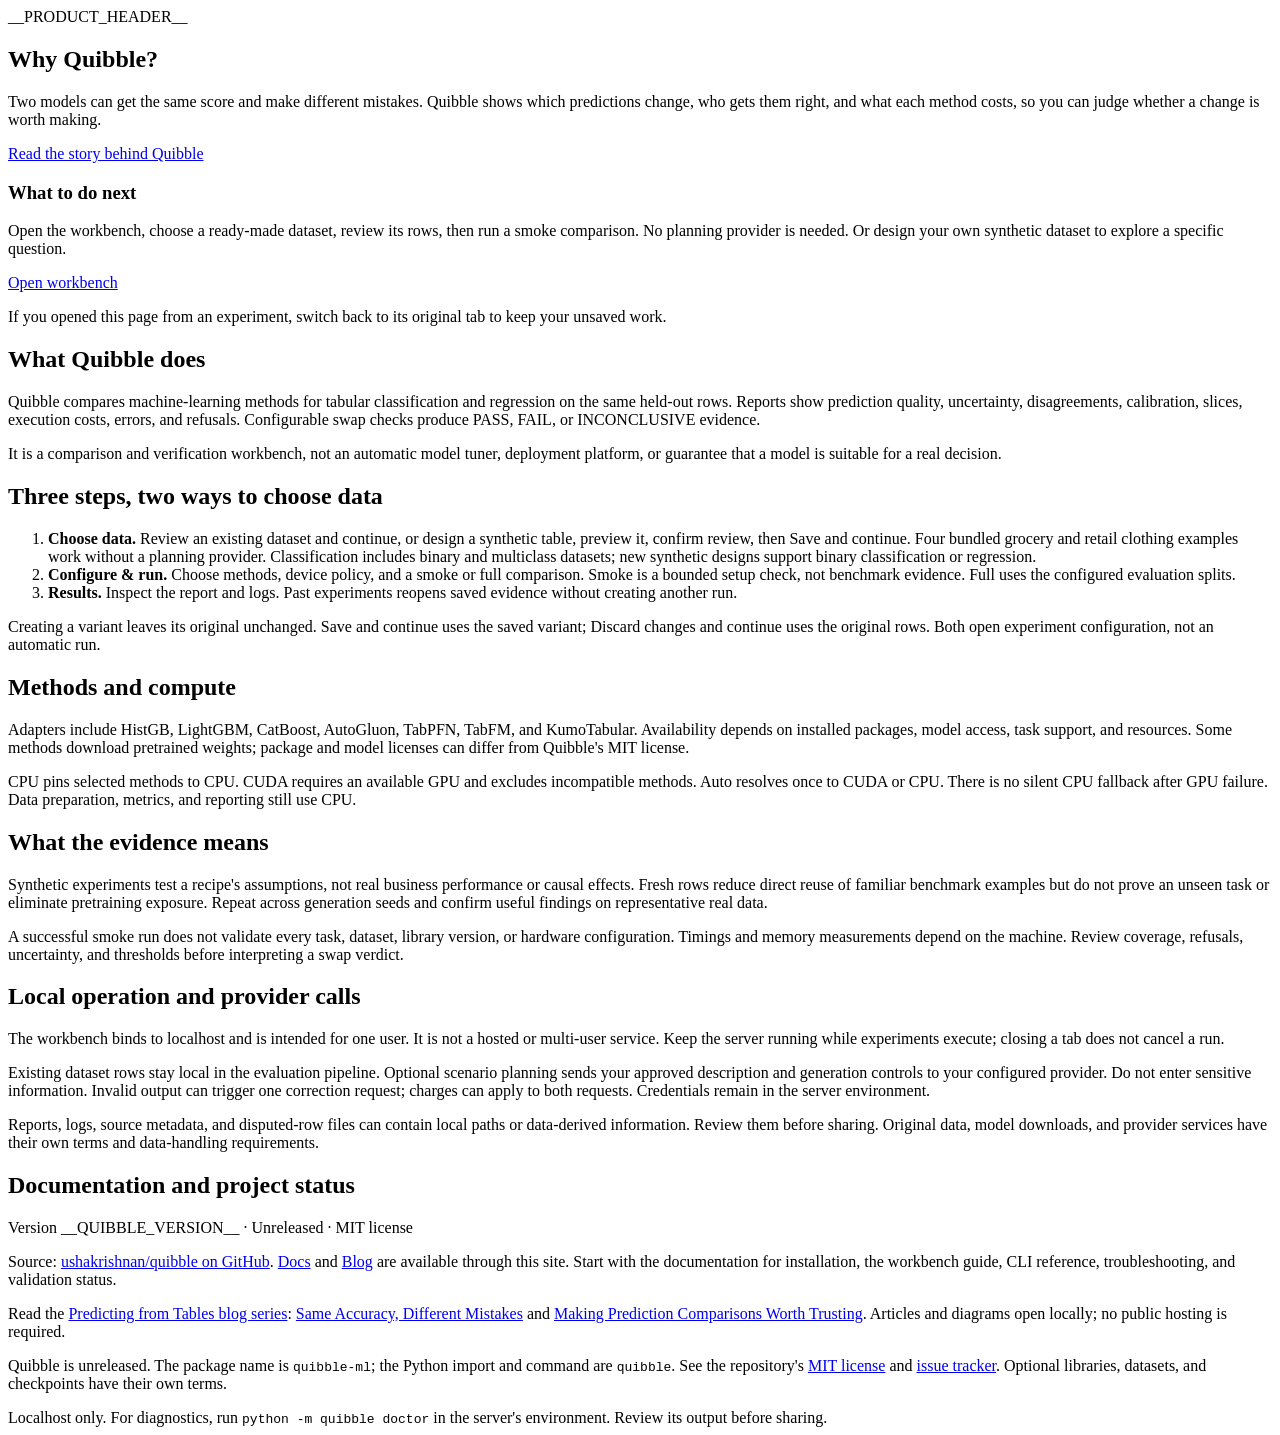
==== quibble/web_assets/about.html @ 5ef0e0c6 "feat: publish Quibble workbench and documentation - add local prediction comparisons and an experime" ====
<!doctype html>
<html lang="en">
<head>
  <meta charset="utf-8">
  <meta name="viewport" content="width=device-width, initial-scale=1">
  <title>About | Quibble</title>
  <link rel="stylesheet" href="/style.css">
  <script src="/landing.js" defer></script>
</head>
<body>
__PRODUCT_HEADER__
<main>
  <section aria-labelledby="why-heading">
    <h2 id="why-heading">Why Quibble?</h2>
    <p>Two models can get the same score and make different mistakes. Quibble shows which predictions change, who gets them right, and what each method costs, so you can judge whether a change is worth making.</p>
    <p><a href="/blog">Read the story behind Quibble</a></p>
    <h3>What to do next</h3>
    <p>Open the workbench, choose a ready-made dataset, review its rows, then run a smoke comparison. No planning provider is needed. Or design your own synthetic dataset to explore a specific question.</p>
    <div class="actions"><a class="button-link" href="/workbench">Open workbench</a></div>
  </section>
  <p>If you opened this page from an experiment, switch back to its original tab to keep your unsaved work.</p>
  <section aria-labelledby="purpose-heading">
    <h2 id="purpose-heading">What Quibble does</h2>
    <p>Quibble compares machine-learning methods for tabular classification and regression on the same held-out rows. Reports show prediction quality, uncertainty, disagreements, calibration, slices, execution costs, errors, and refusals. Configurable swap checks produce PASS, FAIL, or INCONCLUSIVE evidence.</p>
    <p>It is a comparison and verification workbench, not an automatic model tuner, deployment platform, or guarantee that a model is suitable for a real decision.</p>
  </section>
  <section aria-labelledby="workflow-heading">
    <h2 id="workflow-heading">Three steps, two ways to choose data</h2>
    <ol>
      <li><strong>Choose data.</strong> Review an existing dataset and continue, or design a synthetic table, preview it, confirm review, then Save and continue. Four bundled grocery and retail clothing examples work without a planning provider. Classification includes binary and multiclass datasets; new synthetic designs support binary classification or regression.</li>
      <li><strong>Configure &amp; run.</strong> Choose methods, device policy, and a smoke or full comparison. Smoke is a bounded setup check, not benchmark evidence. Full uses the configured evaluation splits.</li>
      <li><strong>Results.</strong> Inspect the report and logs. Past experiments reopens saved evidence without creating another run.</li>
    </ol>
    <p>Creating a variant leaves its original unchanged. Save and continue uses the saved variant; Discard changes and continue uses the original rows. Both open experiment configuration, not an automatic run.</p>
  </section>
  <section aria-labelledby="methods-heading">
    <h2 id="methods-heading">Methods and compute</h2>
    <p>Adapters include HistGB, LightGBM, CatBoost, AutoGluon, TabPFN, TabFM, and KumoTabular. Availability depends on installed packages, model access, task support, and resources. Some methods download pretrained weights; package and model licenses can differ from Quibble's MIT license.</p>
    <p>CPU pins selected methods to CPU. CUDA requires an available GPU and excludes incompatible methods. Auto resolves once to CUDA or CPU. There is no silent CPU fallback after GPU failure. Data preparation, metrics, and reporting still use CPU.</p>
  </section>
  <section aria-labelledby="limits-heading">
    <h2 id="limits-heading">What the evidence means</h2>
    <p>Synthetic experiments test a recipe's assumptions, not real business performance or causal effects. Fresh rows reduce direct reuse of familiar benchmark examples but do not prove an unseen task or eliminate pretraining exposure. Repeat across generation seeds and confirm useful findings on representative real data.</p>
    <p>A successful smoke run does not validate every task, dataset, library version, or hardware configuration. Timings and memory measurements depend on the machine. Review coverage, refusals, uncertainty, and thresholds before interpreting a swap verdict.</p>
  </section>
  <section aria-labelledby="privacy-heading">
    <h2 id="privacy-heading">Local operation and provider calls</h2>
    <p>The workbench binds to localhost and is intended for one user. It is not a hosted or multi-user service. Keep the server running while experiments execute; closing a tab does not cancel a run.</p>
    <p>Existing dataset rows stay local in the evaluation pipeline. Optional scenario planning sends your approved description and generation controls to your configured provider. Do not enter sensitive information. Invalid output can trigger one correction request; charges can apply to both requests. Credentials remain in the server environment.</p>
    <p>Reports, logs, source metadata, and disputed-row files can contain local paths or data-derived information. Review them before sharing. Original data, model downloads, and provider services have their own terms and data-handling requirements.</p>
  </section>
  <section aria-labelledby="resources-heading">
    <h2 id="resources-heading">Documentation and project status</h2>
    <p>Version __QUIBBLE_VERSION__ &middot; Unreleased &middot; MIT license</p>
    <p>Source: <a href="https://github.com/ushakrishnan/quibble">ushakrishnan/quibble on GitHub</a>. <a href="/docs/README.md">Docs</a> and <a href="/blog">Blog</a> are available through this site. Start with the documentation for installation, the workbench guide, CLI reference, troubleshooting, and validation status.</p>
    <p>Read the <a href="/blog">Predicting from Tables blog series</a>:
      <a href="/docs/blog/01-same-accuracy-different-mistakes.md">Same Accuracy, Different Mistakes</a>
      and <a href="/docs/blog/02-making-prediction-comparisons-worth-trusting.md">Making Prediction Comparisons Worth Trusting</a>.
      Articles and diagrams open locally; no public hosting is required.</p>
    <p>Quibble is unreleased. The package name is <code>quibble-ml</code>; the Python import and command are <code>quibble</code>. See the repository's <a href="https://github.com/ushakrishnan/quibble/blob/main/LICENSE">MIT license</a> and <a href="https://github.com/ushakrishnan/quibble/issues">issue tracker</a>. Optional libraries, datasets, and checkpoints have their own terms.</p>
  </section>
</main>
<footer>Localhost only. For diagnostics, run <code>python -m quibble doctor</code> in the server's environment. Review its output before sharing.</footer>
</body>
</html>
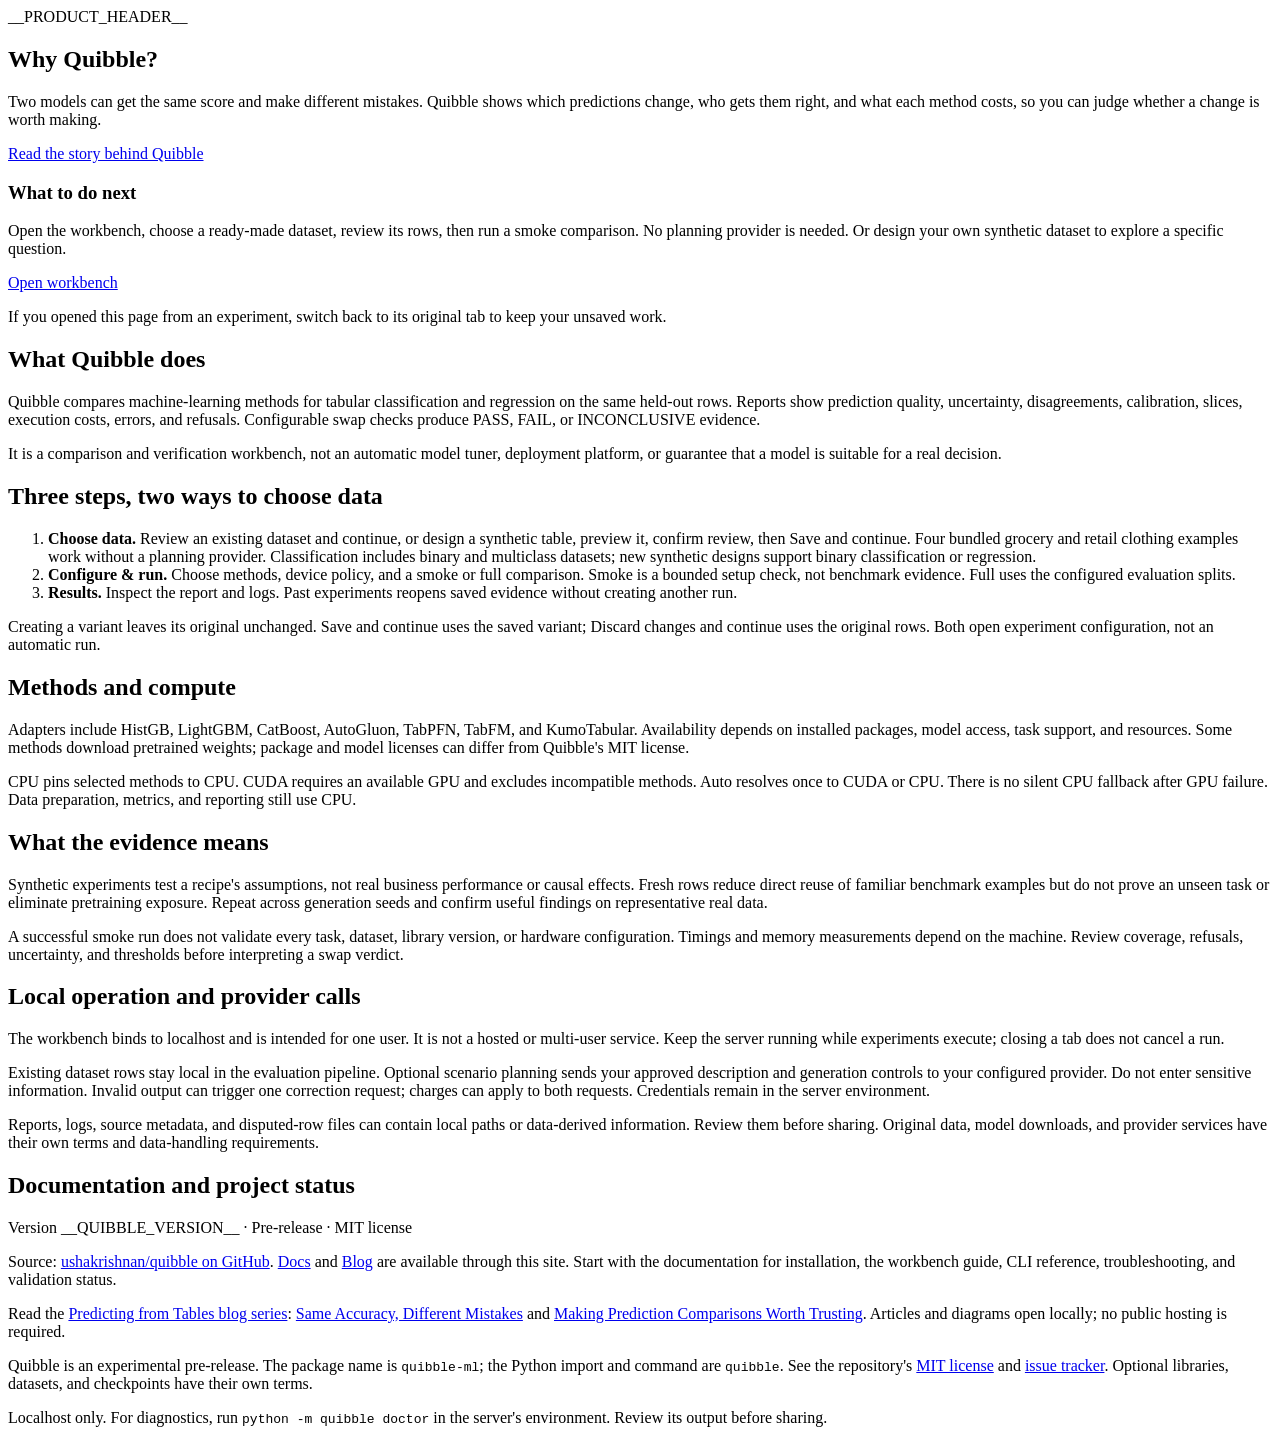
==== commit 521e2644: "fix: align version and status with v0.0.1 pre-release 🏷️ - Generated by Copilot" ====
--- a/quibble/web_assets/about.html
+++ b/quibble/web_assets/about.html
@@ -51,13 +51,13 @@
   </section>
   <section aria-labelledby="resources-heading">
     <h2 id="resources-heading">Documentation and project status</h2>
-    <p>Version __QUIBBLE_VERSION__ &middot; Unreleased &middot; MIT license</p>
+    <p>Version __QUIBBLE_VERSION__ &middot; Pre-release &middot; MIT license</p>
     <p>Source: <a href="https://github.com/ushakrishnan/quibble">ushakrishnan/quibble on GitHub</a>. <a href="/docs/README.md">Docs</a> and <a href="/blog">Blog</a> are available through this site. Start with the documentation for installation, the workbench guide, CLI reference, troubleshooting, and validation status.</p>
     <p>Read the <a href="/blog">Predicting from Tables blog series</a>:
       <a href="/docs/blog/01-same-accuracy-different-mistakes.md">Same Accuracy, Different Mistakes</a>
       and <a href="/docs/blog/02-making-prediction-comparisons-worth-trusting.md">Making Prediction Comparisons Worth Trusting</a>.
       Articles and diagrams open locally; no public hosting is required.</p>
-    <p>Quibble is unreleased. The package name is <code>quibble-ml</code>; the Python import and command are <code>quibble</code>. See the repository's <a href="https://github.com/ushakrishnan/quibble/blob/main/LICENSE">MIT license</a> and <a href="https://github.com/ushakrishnan/quibble/issues">issue tracker</a>. Optional libraries, datasets, and checkpoints have their own terms.</p>
+    <p>Quibble is an experimental pre-release. The package name is <code>quibble-ml</code>; the Python import and command are <code>quibble</code>. See the repository's <a href="https://github.com/ushakrishnan/quibble/blob/main/LICENSE">MIT license</a> and <a href="https://github.com/ushakrishnan/quibble/issues">issue tracker</a>. Optional libraries, datasets, and checkpoints have their own terms.</p>
   </section>
 </main>
 <footer>Localhost only. For diagnostics, run <code>python -m quibble doctor</code> in the server's environment. Review its output before sharing.</footer>
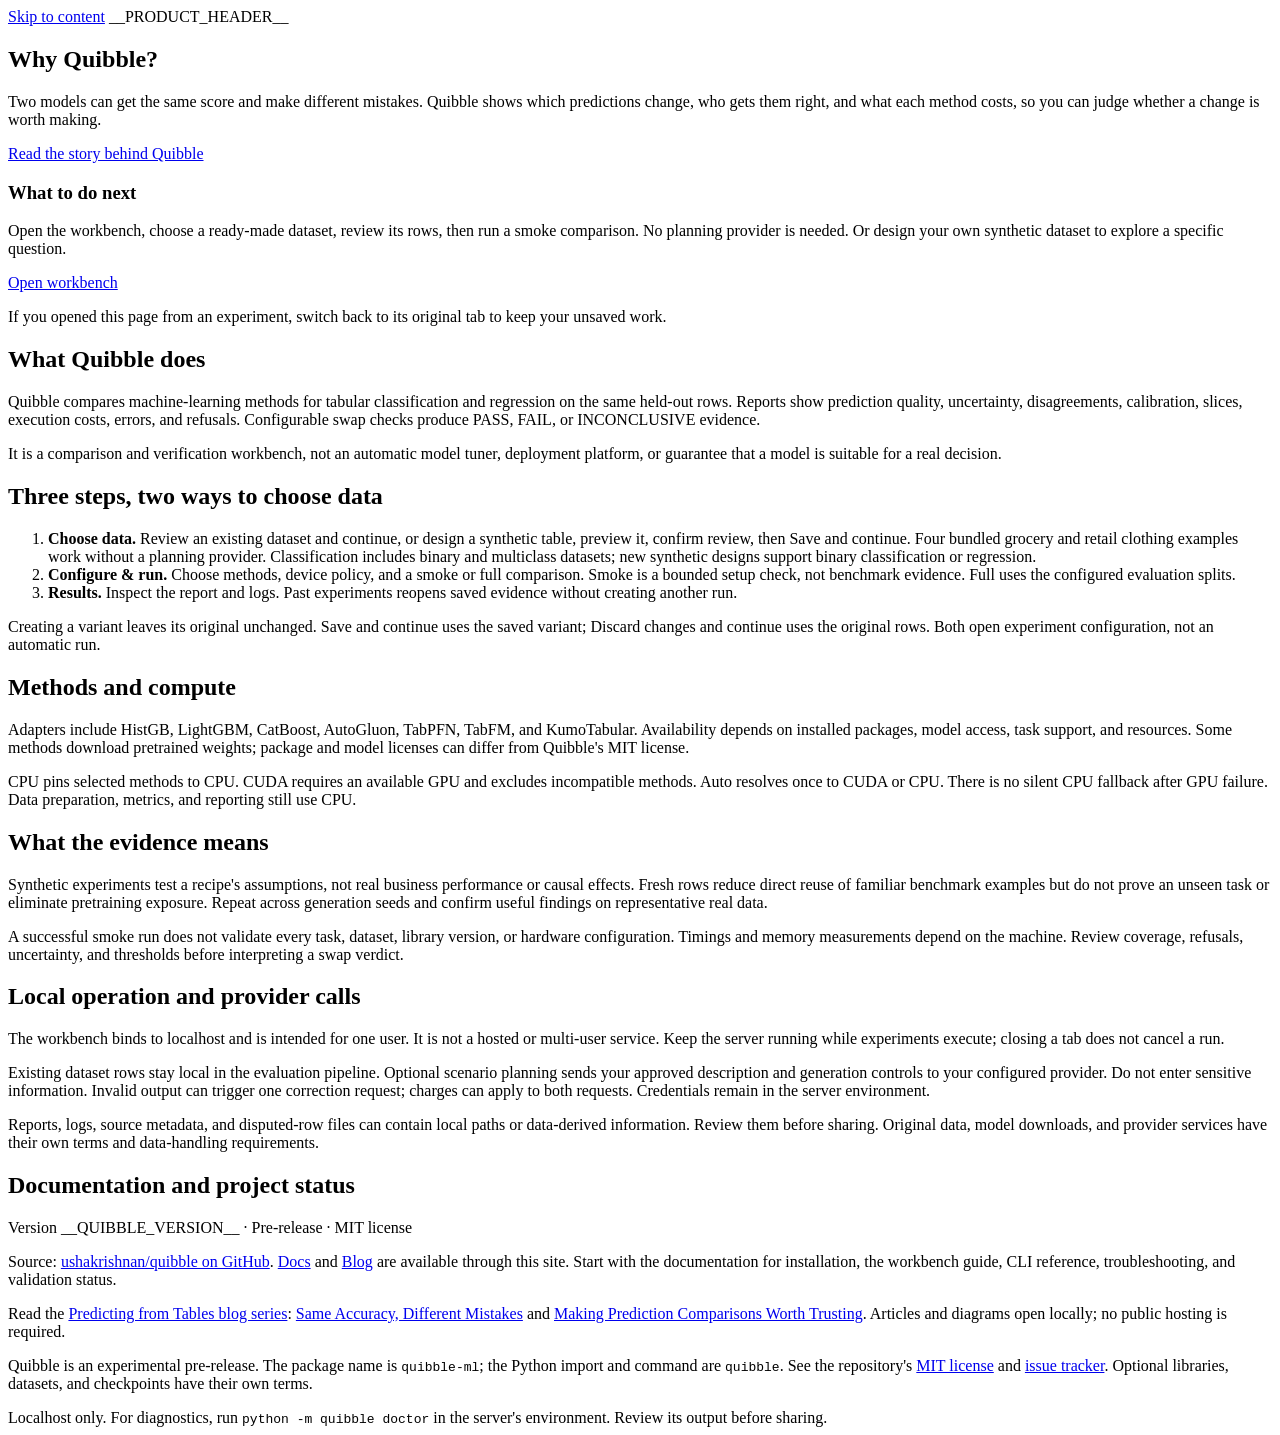
==== commit 38a865fb: "feat: harden comparison verdicts and refresh the workbench - require complete gate evidence and disc" ====
--- a/quibble/web_assets/about.html
+++ b/quibble/web_assets/about.html
@@ -4,12 +4,14 @@
   <meta charset="utf-8">
   <meta name="viewport" content="width=device-width, initial-scale=1">
   <title>About | Quibble</title>
+  <script src="/theme.js"></script>
   <link rel="stylesheet" href="/style.css">
   <script src="/landing.js" defer></script>
 </head>
 <body>
+<a class="skip-link" href="#about-content">Skip to content</a>
 __PRODUCT_HEADER__
-<main>
+<main id="about-content" tabindex="-1">
   <section aria-labelledby="why-heading">
     <h2 id="why-heading">Why Quibble?</h2>
     <p>Two models can get the same score and make different mistakes. Quibble shows which predictions change, who gets them right, and what each method costs, so you can judge whether a change is worth making.</p>
